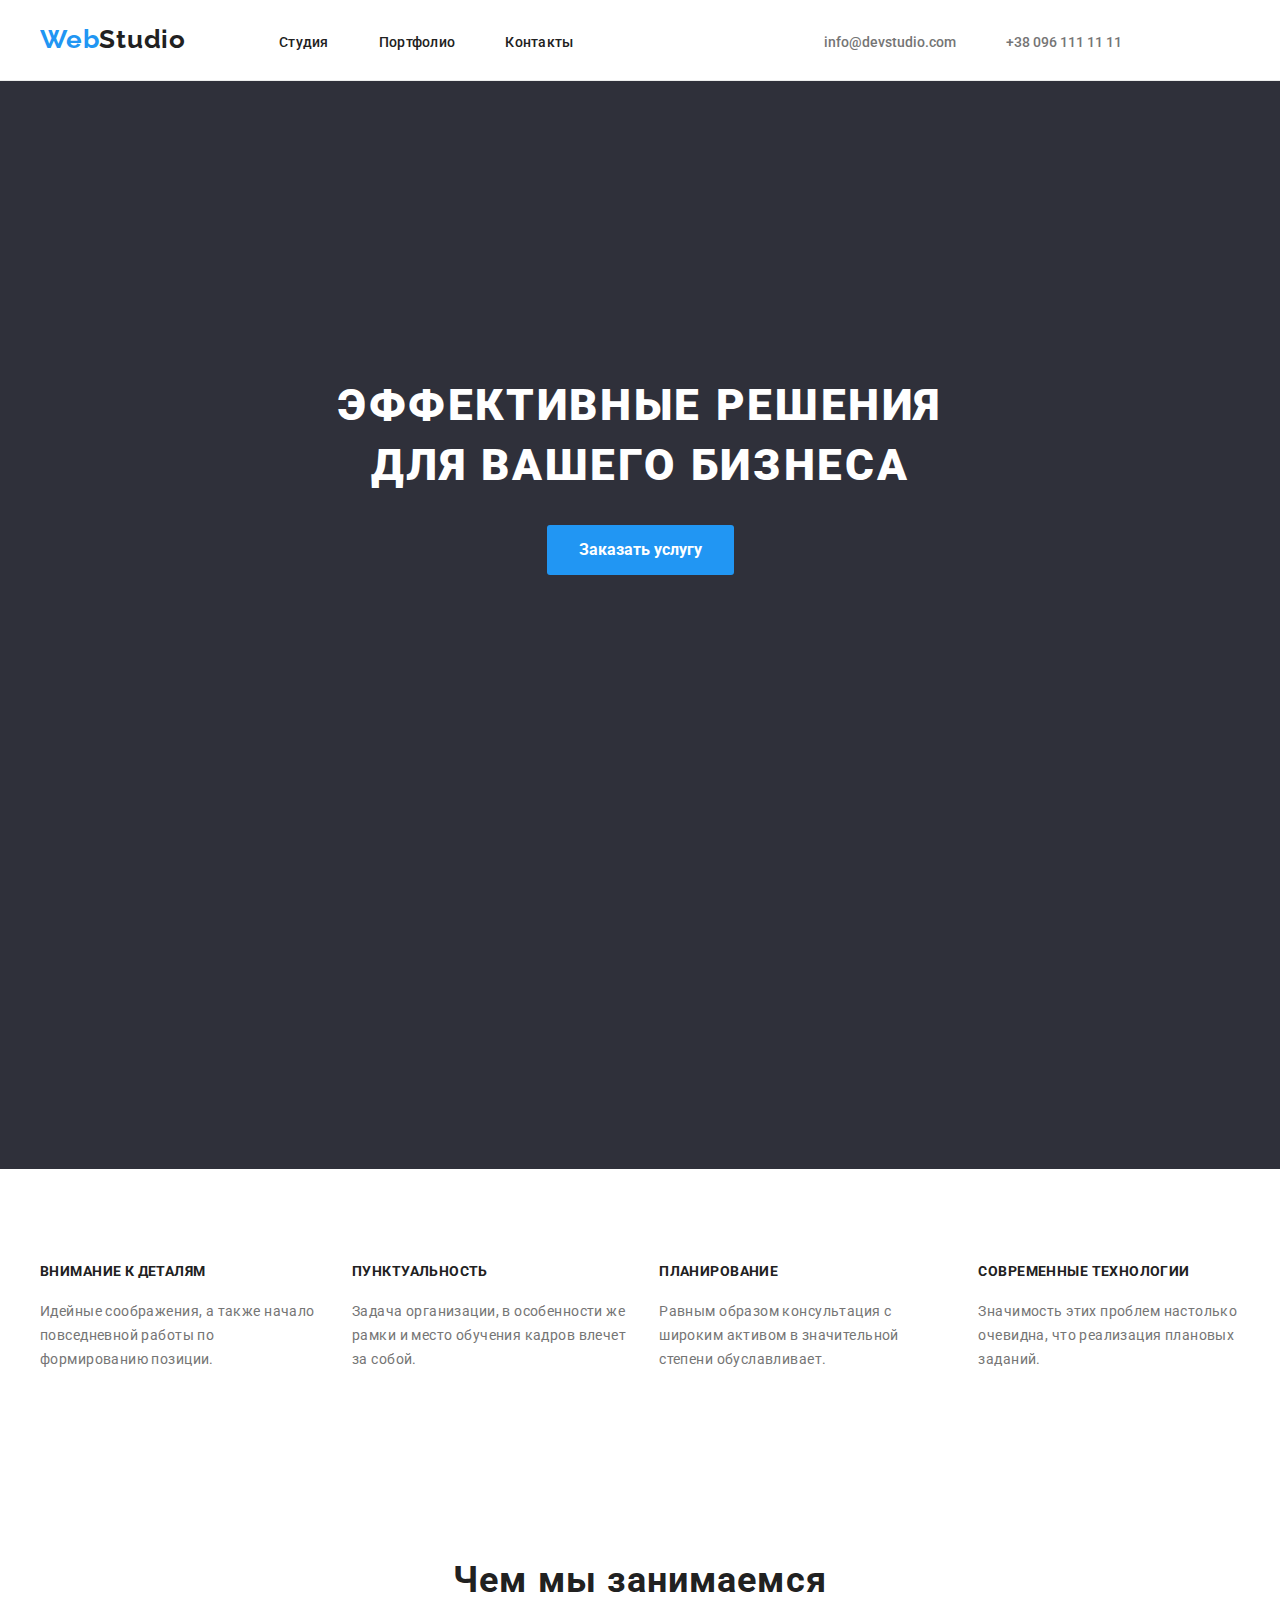
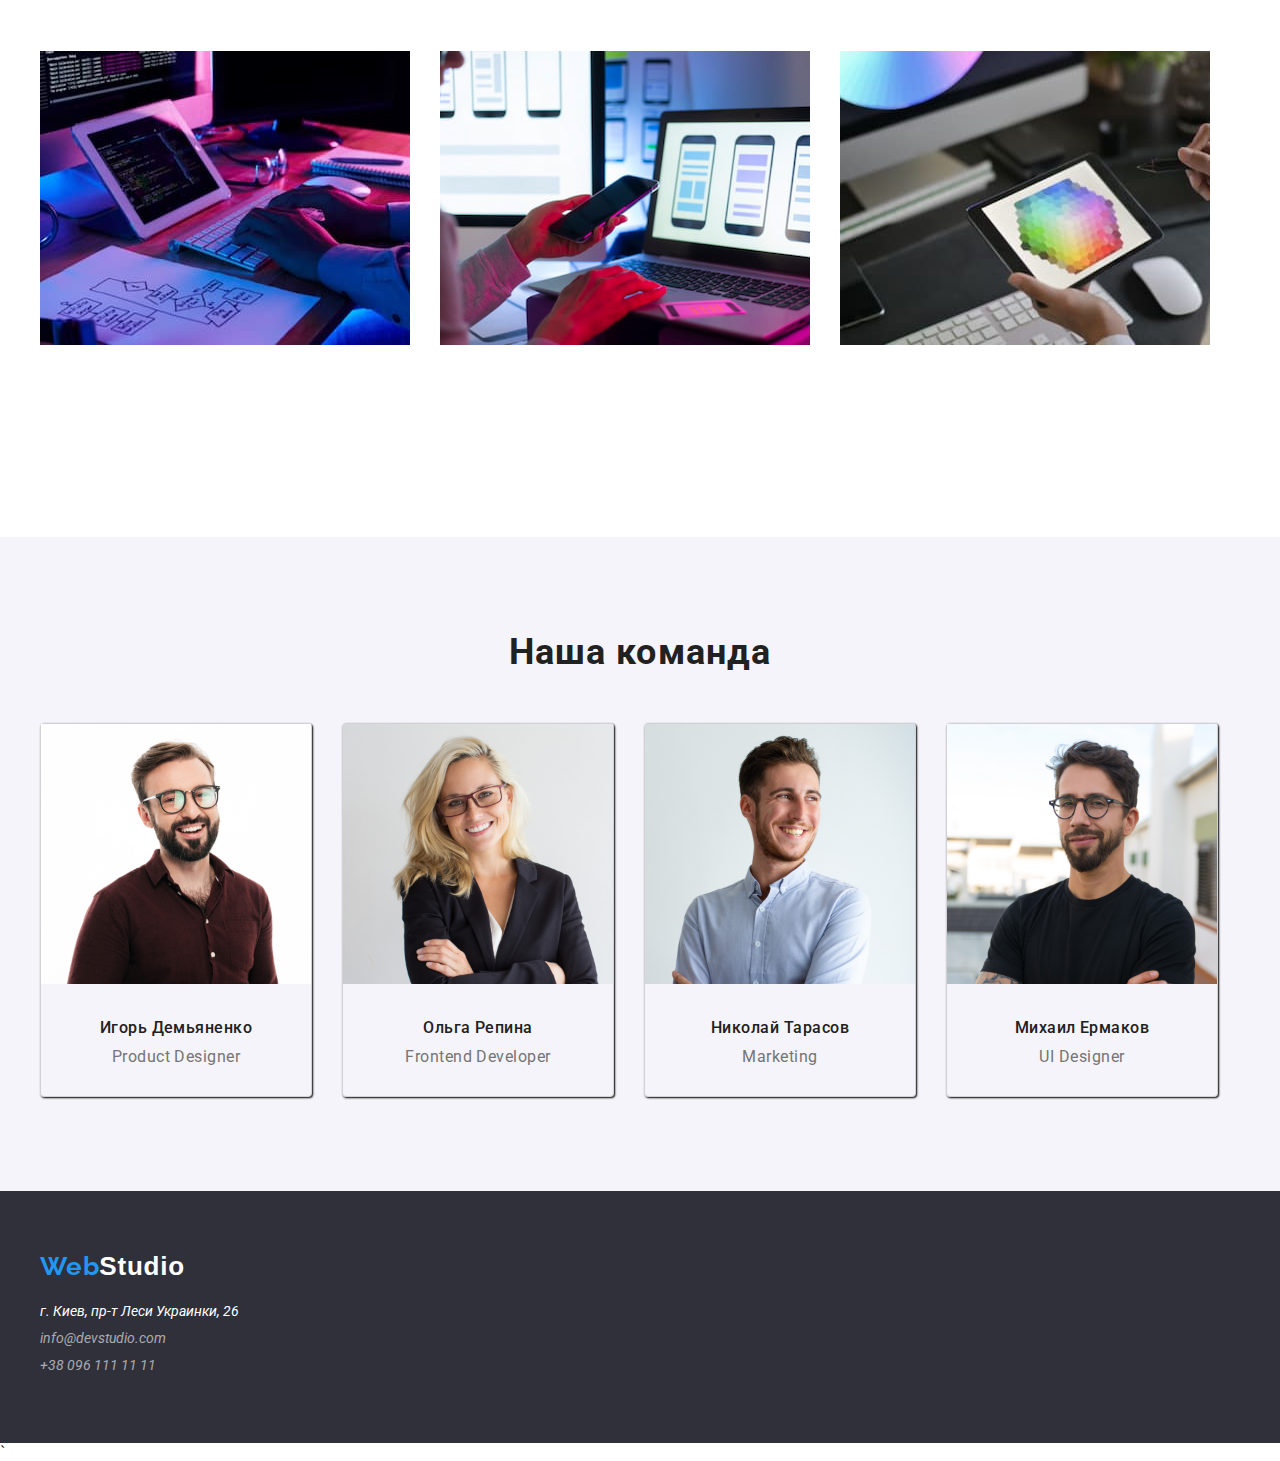
==== index.html @ a5edbd1a "new" ====
<!DOCTYPE html>
<html lang="ru">
<head>
    <meta http-equiv="X-UA-Compatible" content="IE=edge">
    <meta name="viewport" content="width=device-width, initial-scale=1.0">
    <meta charset="UTF-8">
    <title>Title</title>
    <link rel="stylesheet" href="css/style.css">

    <link rel="preconnect" href="https://fonts.googleapis.com">
    <link rel="preconnect" href="https://fonts.gstatic.com" crossorigin>
    <link href="https://fonts.googleapis.com/css2?family=Oleo+Script:wght@400;700&family=Raleway:wght@400;700&family=Roboto:wght@400;500;700&display=swap" rel="stylesheet">
</head>
<body>

<header>
    <div class="container">
        <div class="header_nav">
            <nav>
                <a class="header_logo" href=""><span class="web">Web</span><span class="studio">Studio</span></a>
                <ul class="header_contacts">
                    <li><a href="index.html">Студия</a></li>
                    <li><a href="portfolio.html">Портфолио</a></li>
                    <li><a href="">Контакты</a></li>
                </ul>
            </nav>
            <ul class="tel">
                <li><a href="mailto:info@devstudio.com">info@devstudio.com</a></li>
                <li><a href="tel:+380961111111">+38 096 111 11 11</a></li>
            </ul>
        </div>
    </div>
</header>

<main>
    <section class="section header">
        <div class="container">
                <h1>Эффективные решения <br> для вашего бизнеса</h1>
                <button class="main_button" type="button">Заказать услугу</button>
        </div>
    </section>
    <section class="section">
        <div class="container">
            <!--<h2>  </h2>-->
            <ul class="wrapper_ul">
                <li>
                    <h3>Внимание к деталям</h3>
                    <p class="wrapper__ul__text">Идейные соображения, а также начало повседневной работы по формированию позиции.</p>
                </li>
                <li>
                    <h3>Пунктуальность</h3>
                    <p class="wrapper__ul__text">Задача организации, в особенности же рамки и место обучения кадров влечет за собой.</p>
                </li>
                <li>
                    <h3>Планирование</h3>
                    <p class="wrapper__ul__text">Равным образом консультация с широким активом в значительной степени обуславливает.</p>
                </li>
                <li>
                    <h3>Современные технологии</h3>
                    <p class="wrapper__ul__text">Значимость этих проблем настолько очевидна, что реализация плановых заданий.</p>
                </li>
            </ul>
        </div>
    </section>
    <section class="section">
        <div class="container">
            <h2>Чем мы занимаемся</h2>
            <ul class="do__item">
                <li><img src="img/key.jpg" alt="key" width="370" height="294"></li>
                <li><img src="img/desct+phone.jpg" alt="phone" width="370" height="294"></li>
                <li><img src="img/tablet.jpg" alt="tablet" width="370" height="294"></li>
            </ul>
        </div>
    </section>
    <section class="section team">
        <div class="container">
            <h2>Наша команда</h2>
            <ul class="team__items">
                <li>
                    <a href="">
                    <img src="img/igor.jpg" alt="igor" width="270" >
                    <h4>Игорь Демьяненко</h4>
                    <p class="team__items__text">Product Designer</p>
                </a>
                </li>
                <li>
                    <a href="">
                        <img src="img/olga.jpg" alt="" width="270" >
                        <h4>Ольга Репина</h4>
                        <p class="team__items__text">Frontend Developer</p>
                    </a>
                </li>
                <li>
                    <a href="">
                        <img src="img/nic.jpg" alt="" width="270" >
                        <h4>Николай Тарасов</h4>
                        <p class="team__items__text">Marketing</p>
                    </a>
                </li>
                <li>
                    <a href="">
                        <img src="img/mike.jpg" alt="" width="270" >
                        <h4>Михаил Ермаков</h4>
                        <p class="team__items__text">UI Designer</p>
                    </a>
                </li>
            </ul>
        </div>
    </section>
</main>

<footer id="footer">
    <div class="container">
        <a class="footer_logo" href=""><span class="web">Web</span><span class="footer_studio">Studio</span></a>
        <address>
            <ul >
                <li><a href="" class="town">г. Киев, пр-т Леси Украинки, 26</a></li>
                <li><a class="footer_tel" href="mailto:info@devstudio.com" >info@devstudio.com</a></li>
                <li><a class="footer_tel" href="tel:+380961111111" >+38 096 111 11 11</a></li>
            </ul>
        </address>
    </div>
</footer>

</body>
</html>`
---- css/style.css ----
h1,h2,h3,h4,h5,h6 {margin: 0 auto;padding: 0;}
li {list-style: none;}
a{text-decoration: none;}
p {margin: 0;}
body {margin: 0;padding: 0;}
ul {margin: 0 auto;padding: 0;}


p {color: #757575;}

.container {
    width: 1200px;
    margin: 0 auto;
}

.section {
    padding: 94px 0 94px;
}

@font-face {
    font-family: 'Roboto';
}

@font-face {
    font-family: 'Raleway';
}

@font-face {
    font-family: 'Oleo Script';
}


header {
    height: 80px;
    width: 100%;
    background: #fff;
    border-bottom: 1px solid #ECECEC;
}

nav {
    display: inline-block;
}

.header_logo {
    float: left;
    margin: 24px 0 25px;
    text-decoration: none;
}

.web {
    font-family: 'Raleway',Arial,sans-serif;
    font-size: 26px;
    font-weight: 700;
    color: #2196F3;
    letter-spacing: 0.03em;
}
.studio {
    font-family: 'Raleway',Arial,sans-serif;
    font-size: 26px;
    font-weight: bold;
    letter-spacing: 0.03em;
    color: #212121;
}

.header_nav {
    display: inline-block;
    overflow: hidden;
}

.header_contacts {
    float: right;
    margin: 33px 0 25px 93px;
}

.header_contacts {
    display: flex;
    flex-direction: row;
}

.header_contacts li a {
    margin-right: 50px;
    text-decoration: none;
    font-family: 'Roboto',Arial,sans-serif;
    font-weight: 500;
    font-size: 14px;
    color: #212121;
    letter-spacing: 0.02em;
}
.header_contacts li a:hover{
    color: #2196F3;
    transition: 7ms;
}

.header_contacts li a:focus{
    color: #2196F3;
    transition: 7ms;
    outline: none;
}

.tel {
    margin: 33px 0 24px 200px;
    float: right;
    display: inline-block;
}

.tel {
    display: flex;
}

.tel li {
    margin-right: 50px;
}

.tel a {
    text-decoration: none;
    color: #757575;
    font-size: 14px;
    font-family: 'Roboto',Arial,sans-serif;
    font-weight: 500;
}

.tel a:hover {
    color: #2196F3;
    transition: 7ms;
}

.tel a:focus{
    font-size: 14px;
    font-family: 'Roboto',Arial,sans-serif;
    font-weight: 500;
    color: #2196F3;
    transition: 7ms;
    outline: none;
}

/*====section_what_we_do===*/

.header {
    display: inline-block;
    height: 100vh;
    width: 100%;
    background: #2F303A;
}

h1 {
    margin-top: 200px;
    margin-bottom: 30px;
    text-align: center;
    color: white;
    font-family: 'Roboto', Arial, sans-serif;
    font-style: normal;
    font-weight: 900;
    font-size: 44px;
    line-height: 60px;
    letter-spacing: 0.06em;
    text-transform: uppercase;
}

.main_button {
    display: flex;
    justify-content: center;
    justify-items: center;
    margin: auto;
    text-align: center;
    padding: 10px 32px;
    background: #2196F3;
    color: white;
    border-radius: 3px;
    border: none;
    font-family: Roboto, Arial, sans-serif;
    font-size: 16px;
    line-height: 30px;
    font-weight: 700;
    cursor: pointer;
}

.main_button:hover {
    background: #1d70af;
    transition: 0.3s;
}

.main_button:focus {
    outline: none;
    background: #1d70af;
    transition: 0.3s;
}

/*===section_team===*/

.team {
    background: #F5F4FA;
}

.wrapper {
    padding: 94px 0 94px;
}

.wrapper_ul {
    display: flex;
    justify-content: space-between;
    gap: 30px;
}



h3{
    padding-bottom: 10px;
    font-style: normal;
    font-size: 14px;
    line-height: 16px;
    letter-spacing: 0.03em;
    text-transform: uppercase;
    color: #212121;
    font-family: Roboto, Arial, sans-serif;
    font-weight: 700;
}

.wrapper__ul__text {
    padding-top: 10px;
    font-family: Roboto, Arial, sans-serif;
    font-style: normal;
    font-weight: normal;
    font-size: 14px;
    line-height: 24px;
    /* or 171% */
    letter-spacing: 0.03em;
    color: #757575;
}

/*====section_do====*/

h2 {
    font-family: Roboto, Arial, sans-serif;
    font-style: normal;
    font-weight: 700;
    font-size: 36px;
    line-height: 42px;
    text-align: center;
    letter-spacing: 0.03em;
    color: #212121;
    padding-bottom: 50px;
}

.do__item {
    display: flex;
    flex-direction: row;
    gap: 30px;
    padding-bottom: 94px;
}


/*=========section_team====*/

.team {
    padding: 94px 0 94px;
    background: #F5F4FA;
}

.team__items {
    display:flex ;
    flex-direction: row;
    grid-gap: 30px;
}

.team__items li {
    border: 1px solid rgba(0, 0, 0, 0.14);
    border-radius: 4px;
    box-shadow: 1px 1px 2px;
}

h4 {
    font-family: Roboto, Arial, sans-serif;
    font-weight: 500;
    font-size: 16px;
    line-height: 19px;
    text-align: center;
    letter-spacing: 0.03em;
    color: #212121;
    padding-top: 30px;
}

.team__items__text {
    font-family: Roboto, Arial, sans-serif;
    font-style: normal;
    font-weight: normal;
    font-size: 16px;
    line-height: 19px;
    text-align: center;
    letter-spacing: 0.03em;
    color: #757575;
    padding: 10px 0 30px;

}
/*===footer===*/


footer {
    background: #2F303A;
    padding: 60px 0 60px;
}

.footer_studio {
    color: white;
    font-family: 'Raleway-Regular',Arial,sans-serif;
    font-size: 26px;
    font-weight: bold;
    letter-spacing: 0.03em;
}

.footer_logo {
    text-decoration: none;
}

address {
    padding-top: 20px;
}
address li {
    padding-bottom: 9px;
}
address li a{
    font-family: 'Roboto',Arial,sans-serif;
    font-weight: 400;
    font-size: 14px;
}

.town {
    font-family: 'Roboto',Arial,sans-serif;
    font-size: 14px;
    color: white;
}



.footer_tel {
    color: rgba(255, 255, 255, 0.6);
    transition: 7ms;
}
.footer_tel:hover{
    color: white;
    transition: 7ms;
    outline: none;
}
.footer_tel:focus{
    color: white;
    transition: 7ms;
    outline: none;
}
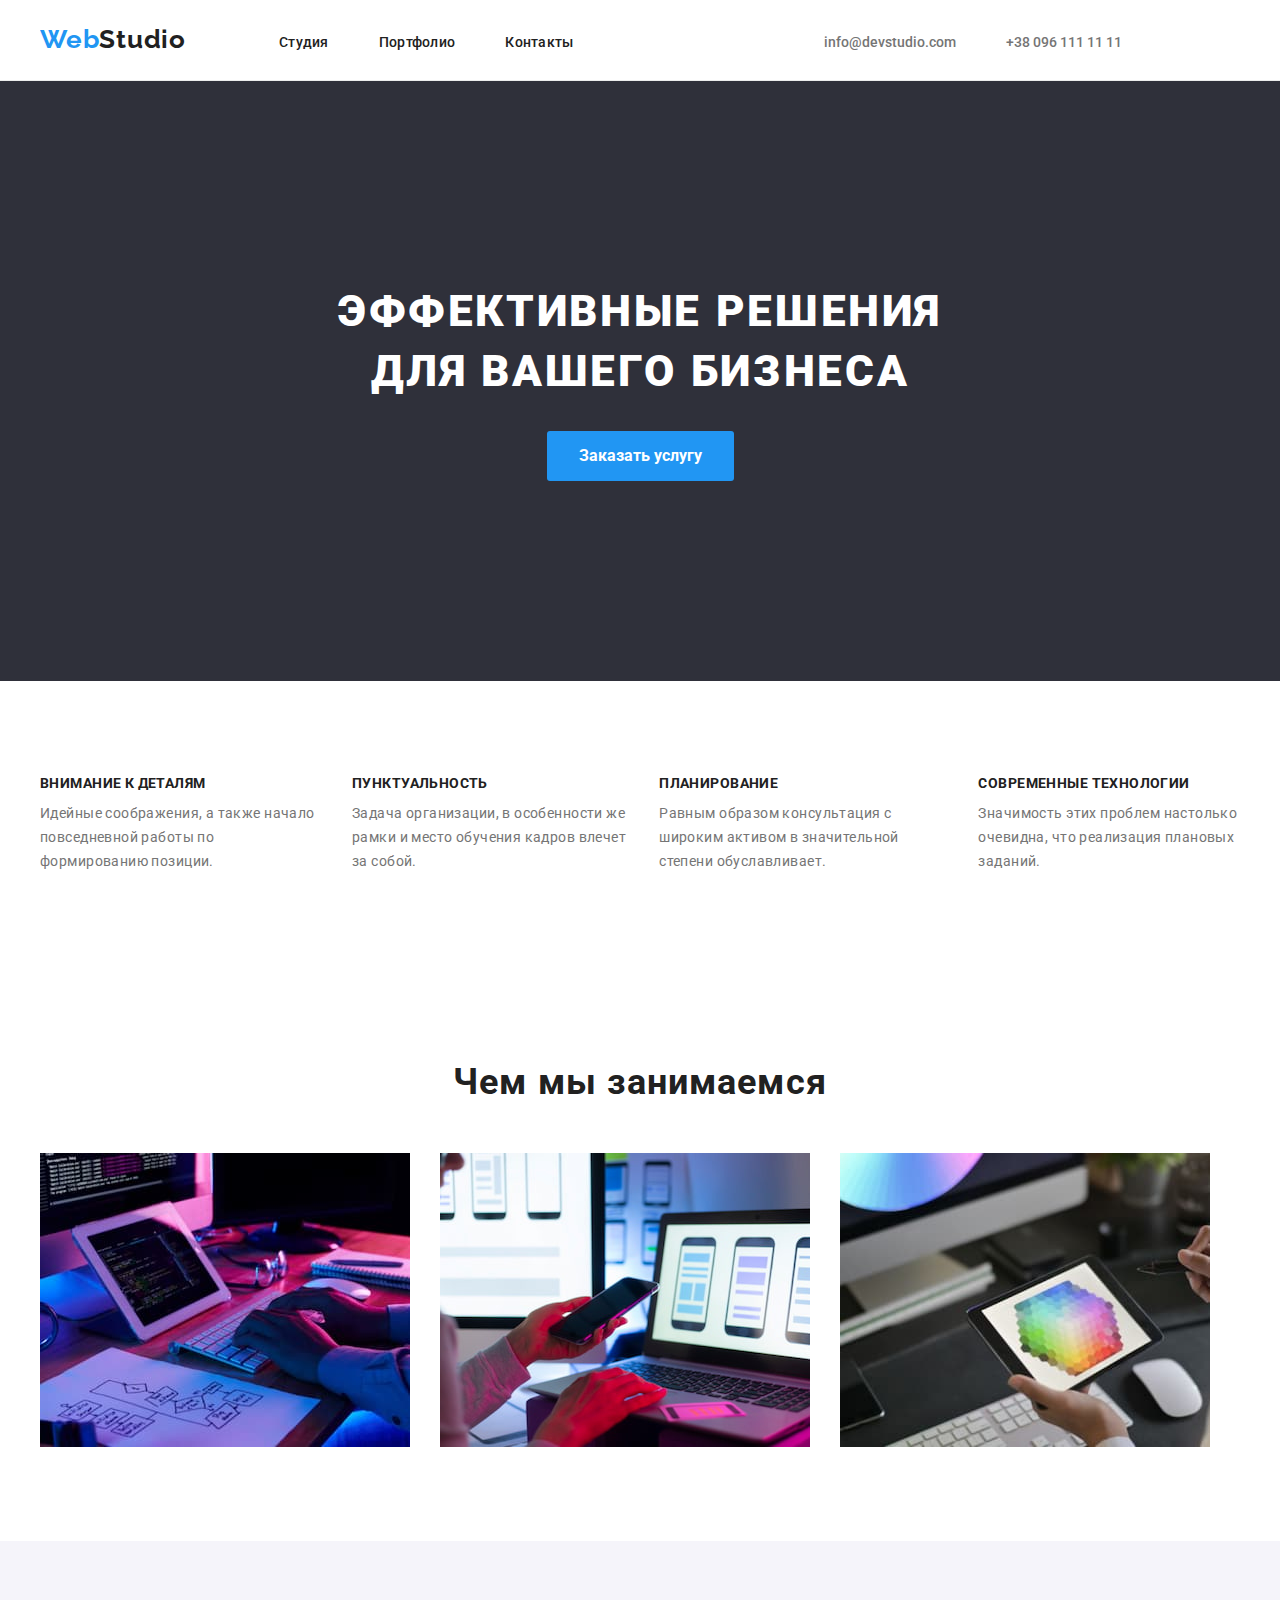
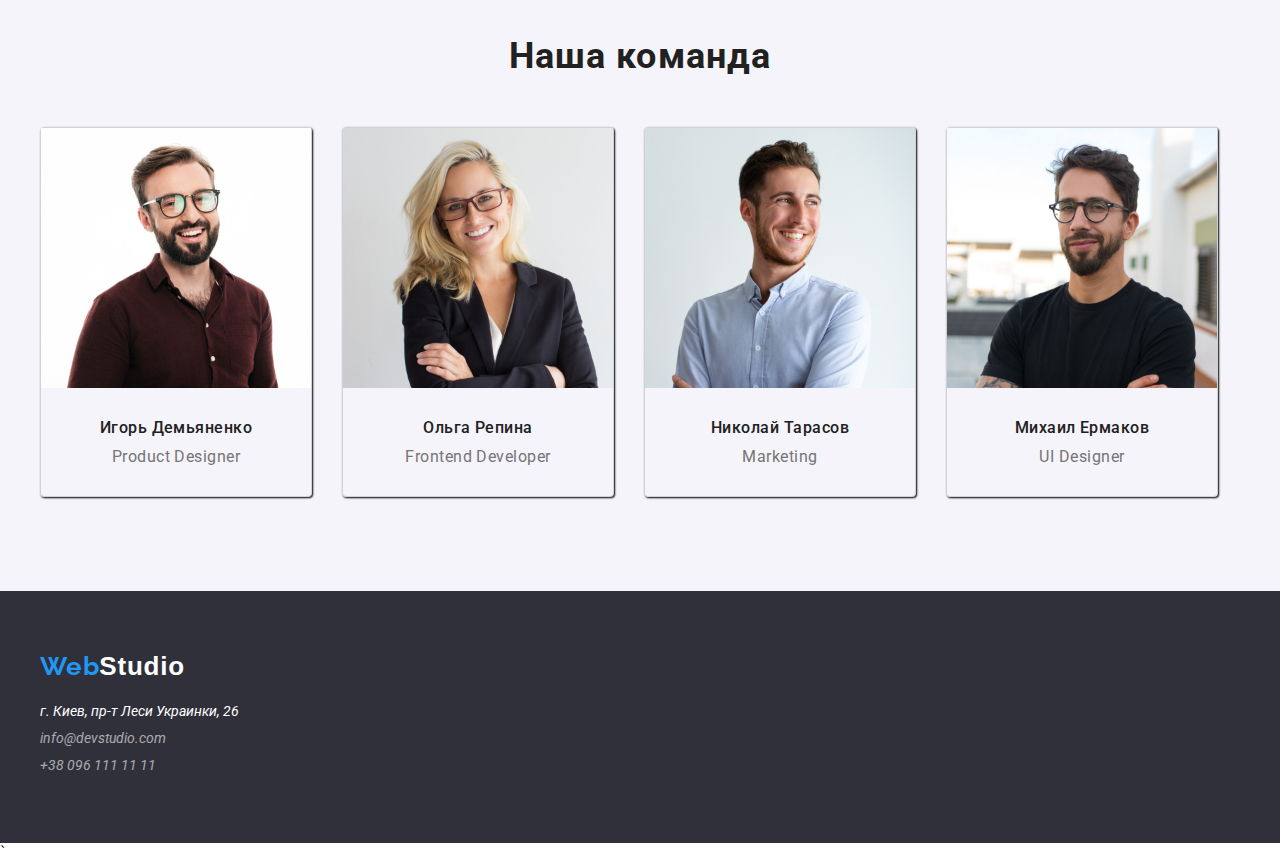
==== commit 7afb09d3: "new" ====
--- a/index.html
+++ b/index.html
@@ -19,7 +19,7 @@
             <nav>
                 <a class="header_logo" href=""><span class="web">Web</span><span class="studio">Studio</span></a>
                 <ul class="header_contacts">
-                    <li><a href="index.html">Студия</a></li>
+                    <li><a class="studio_link" href="index.html">Студия</a></li>
                     <li><a href="portfolio.html">Портфолио</a></li>
                     <li><a href="">Контакты</a></li>
                 </ul>
@@ -33,9 +33,9 @@
 </header>
 
 <main>
-    <section class="section header">
+    <section class="section_header">
         <div class="container">
-                <h1>Эффективные решения <br> для вашего бизнеса</h1>
+                <h1 class="hero">Эффективные решения <br> для вашего бизнеса</h1>
                 <button class="main_button" type="button">Заказать услугу</button>
         </div>
     </section>
--- a/css/style.css
+++ b/css/style.css
@@ -1,10 +1,11 @@
-h1,h2,h3,h4,h5,h6 {margin: 0 auto;padding: 0;}
+body,p,ul,h1,h2,h3,h4,h5,h6,button{margin: 0 auto;padding: 0}
 li {list-style: none;}
 a{text-decoration: none;}
-p {margin: 0;}
-body {margin: 0;padding: 0;}
-ul {margin: 0 auto;padding: 0;}
-
+*,*::before,*::after{
+    box-sizing: inherit;
+}
+
+img { display: block; max-width: 100%; height: auto; }
 
 p {color: #757575;}
 
@@ -70,11 +71,12 @@
 .header_contacts {
     float: right;
     margin: 33px 0 25px 93px;
-}
-
-.header_contacts {
     display: flex;
     flex-direction: row;
+}
+
+.studio_link:visited{
+    color: #2196F3;
 }
 
 .header_contacts li a {
@@ -134,6 +136,11 @@
 }
 
 /*====section_what_we_do===*/
+
+.section_header {
+    padding: 200px 0 200px;
+    background: #2F303A;
+}
 
 .header {
     display: inline-block;
@@ -142,8 +149,7 @@
     background: #2F303A;
 }
 
-h1 {
-    margin-top: 200px;
+.hero {
     margin-bottom: 30px;
     text-align: center;
     color: white;
@@ -204,7 +210,7 @@
 
 
 h3{
-    padding-bottom: 10px;
+    margin-bottom: 10px;
     font-style: normal;
     font-size: 14px;
     line-height: 16px;
@@ -216,7 +222,7 @@
 }
 
 .wrapper__ul__text {
-    padding-top: 10px;
+    margin-top: 10px;
     font-family: Roboto, Arial, sans-serif;
     font-style: normal;
     font-weight: normal;
@@ -230,6 +236,7 @@
 /*====section_do====*/
 
 h2 {
+
     font-family: Roboto, Arial, sans-serif;
     font-style: normal;
     font-weight: 700;
@@ -238,20 +245,20 @@
     text-align: center;
     letter-spacing: 0.03em;
     color: #212121;
-    padding-bottom: 50px;
+    margin-bottom: 50px;
 }
 
 .do__item {
     display: flex;
     flex-direction: row;
     gap: 30px;
-    padding-bottom: 94px;
 }
 
 
 /*=========section_team====*/
 
 .team {
+
     padding: 94px 0 94px;
     background: #F5F4FA;
 }
@@ -276,7 +283,7 @@
     text-align: center;
     letter-spacing: 0.03em;
     color: #212121;
-    padding-top: 30px;
+    margin-top: 30px;
 }
 
 .team__items__text {
@@ -288,7 +295,7 @@
     text-align: center;
     letter-spacing: 0.03em;
     color: #757575;
-    padding: 10px 0 30px;
+    margin: 10px 0 30px;
 
 }
 /*===footer===*/
@@ -311,11 +318,11 @@
     text-decoration: none;
 }
 
-address {
-    padding-top: 20px;
+address{
+    margin-top: 20px;
 }
 address li {
-    padding-bottom: 9px;
+    margin-bottom: 9px;
 }
 address li a{
     font-family: 'Roboto',Arial,sans-serif;
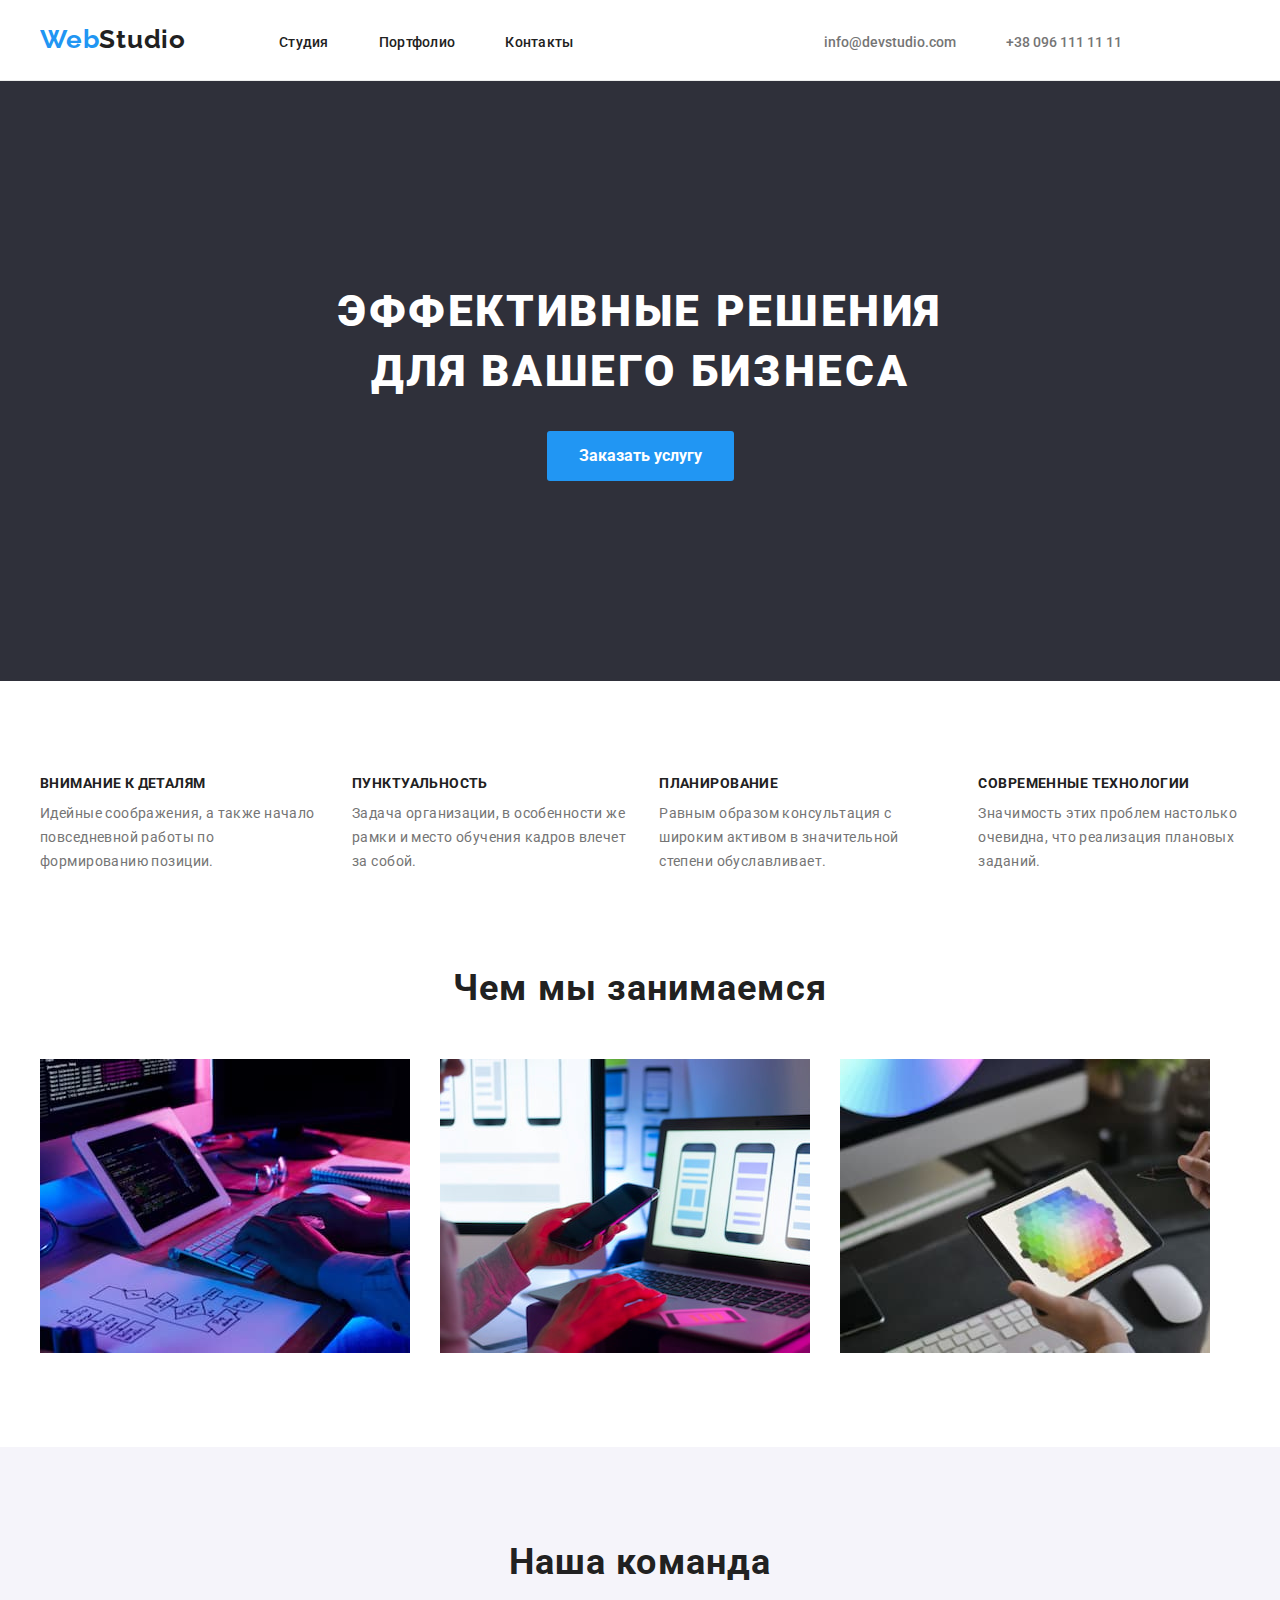
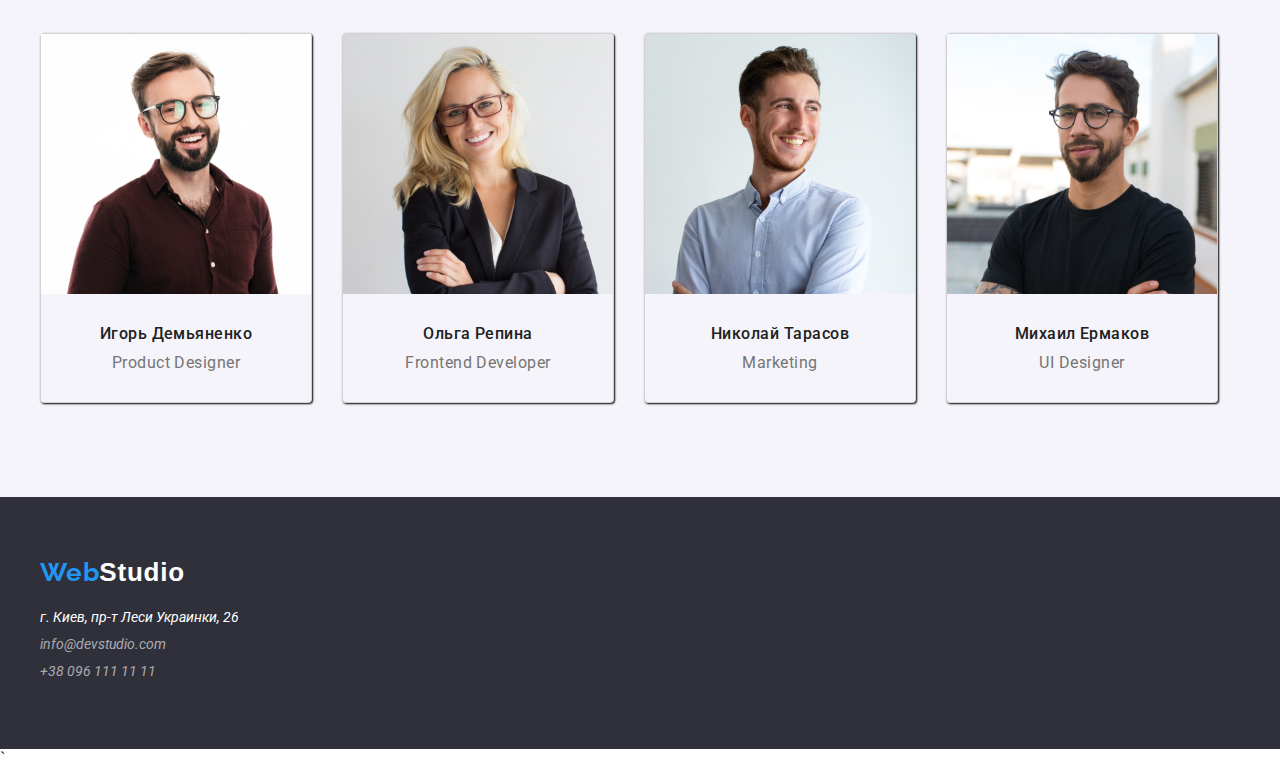
==== commit d5b25ec8: "new" ====
--- a/index.html
+++ b/index.html
@@ -4,7 +4,8 @@
     <meta http-equiv="X-UA-Compatible" content="IE=edge">
     <meta name="viewport" content="width=device-width, initial-scale=1.0">
     <meta charset="UTF-8">
-    <title>Title</title>
+
+    <title>Studio</title>
     <link rel="stylesheet" href="css/style.css">
 
     <link rel="preconnect" href="https://fonts.googleapis.com">
@@ -62,7 +63,7 @@
             </ul>
         </div>
     </section>
-    <section class="section">
+    <section class="section_do">
         <div class="container">
             <h2>Чем мы занимаемся</h2>
             <ul class="do__item">
--- a/css/style.css
+++ b/css/style.css
@@ -235,6 +235,10 @@
 
 /*====section_do====*/
 
+.section_do {
+    padding-bottom: 94px;
+}
+
 h2 {
 
     font-family: Roboto, Arial, sans-serif;
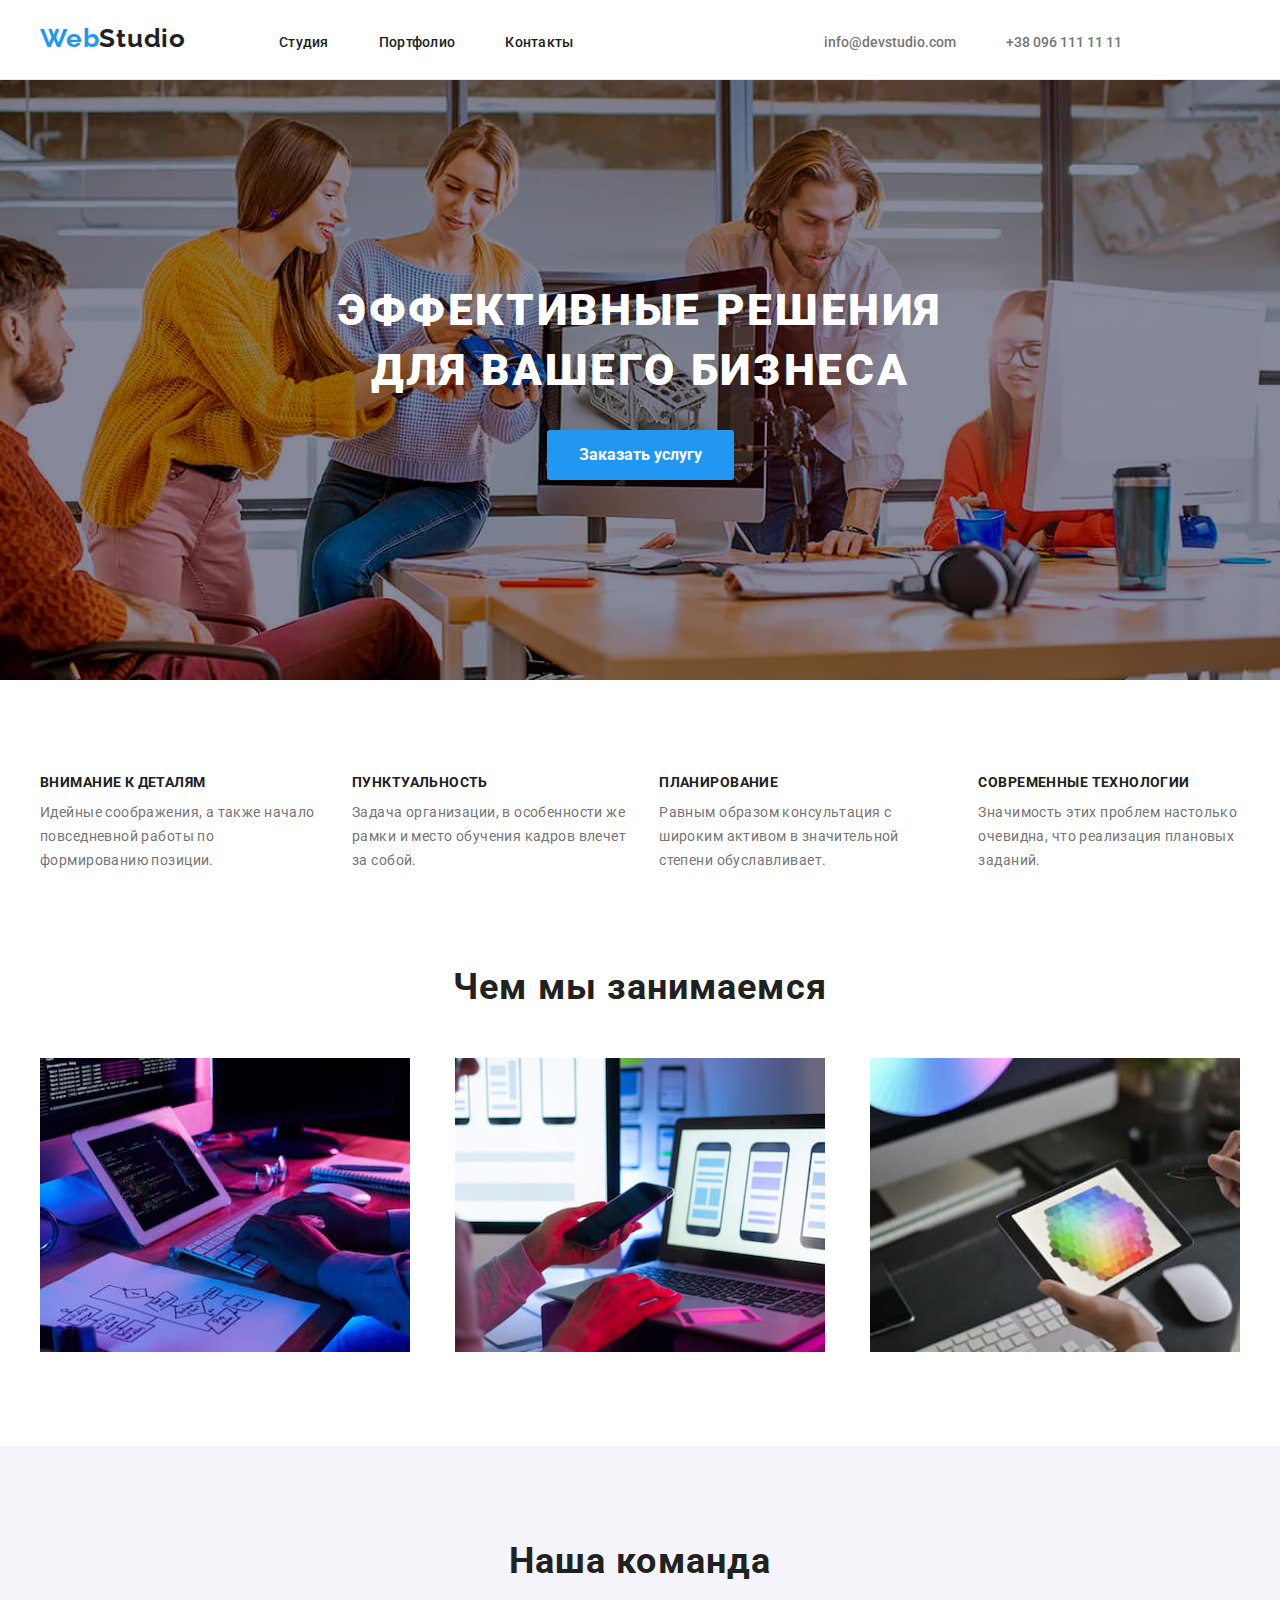
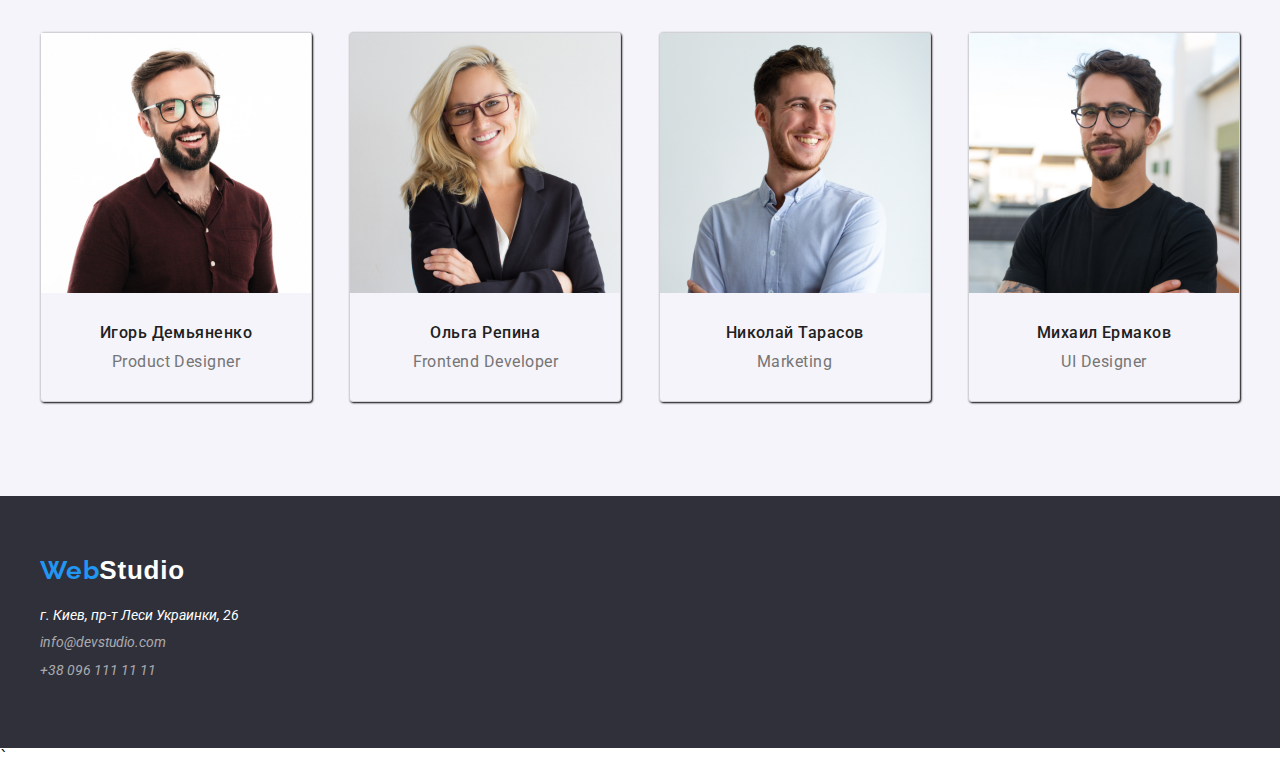
==== commit dc23dda0: "new" ====
--- a/index.html
+++ b/index.html
@@ -11,6 +11,10 @@
     <link rel="preconnect" href="https://fonts.googleapis.com">
     <link rel="preconnect" href="https://fonts.gstatic.com" crossorigin>
     <link href="https://fonts.googleapis.com/css2?family=Oleo+Script:wght@400;700&family=Raleway:wght@400;700&family=Roboto:wght@400;500;700&display=swap" rel="stylesheet">
+
+    <link rel="stylesheet" href="https://cdnjs.cloudflare.com/ajax/libs/modern-normalize/1.1.0/modern-normalize.min.css">
+
+
 </head>
 <body>
 
--- a/css/style.css
+++ b/css/style.css
@@ -1,11 +1,9 @@
 body,p,ul,h1,h2,h3,h4,h5,h6,button{margin: 0 auto;padding: 0}
+a{text-decoration: none;}
+*,*::before,*::after{box-sizing: inherit;}
+img { display: block; max-width: 100%; height: auto; }
 li {list-style: none;}
-a{text-decoration: none;}
-*,*::before,*::after{
-    box-sizing: inherit;
-}
-
-img { display: block; max-width: 100%; height: auto; }
+
 
 p {color: #757575;}
 
@@ -139,7 +137,8 @@
 
 .section_header {
     padding: 200px 0 200px;
-    background: #2F303A;
+    background:url("/img/Img (4) (1).jpg") rgba(47, 48, 58, 0.4) no-repeat center top / cover;
+
 }
 
 .header {
@@ -207,8 +206,6 @@
     gap: 30px;
 }
 
-
-
 h3{
     margin-bottom: 10px;
     font-style: normal;
@@ -240,7 +237,6 @@
 }
 
 h2 {
-
     font-family: Roboto, Arial, sans-serif;
     font-style: normal;
     font-weight: 700;
@@ -254,23 +250,20 @@
 
 .do__item {
     display: flex;
-    flex-direction: row;
-    gap: 30px;
+    justify-content: space-between;
 }
 
 
 /*=========section_team====*/
 
 .team {
-
     padding: 94px 0 94px;
     background: #F5F4FA;
 }
 
 .team__items {
     display:flex ;
-    flex-direction: row;
-    grid-gap: 30px;
+    justify-content: space-between;
 }
 
 .team__items li {
@@ -300,7 +293,6 @@
     letter-spacing: 0.03em;
     color: #757575;
     margin: 10px 0 30px;
-
 }
 /*===footer===*/
 
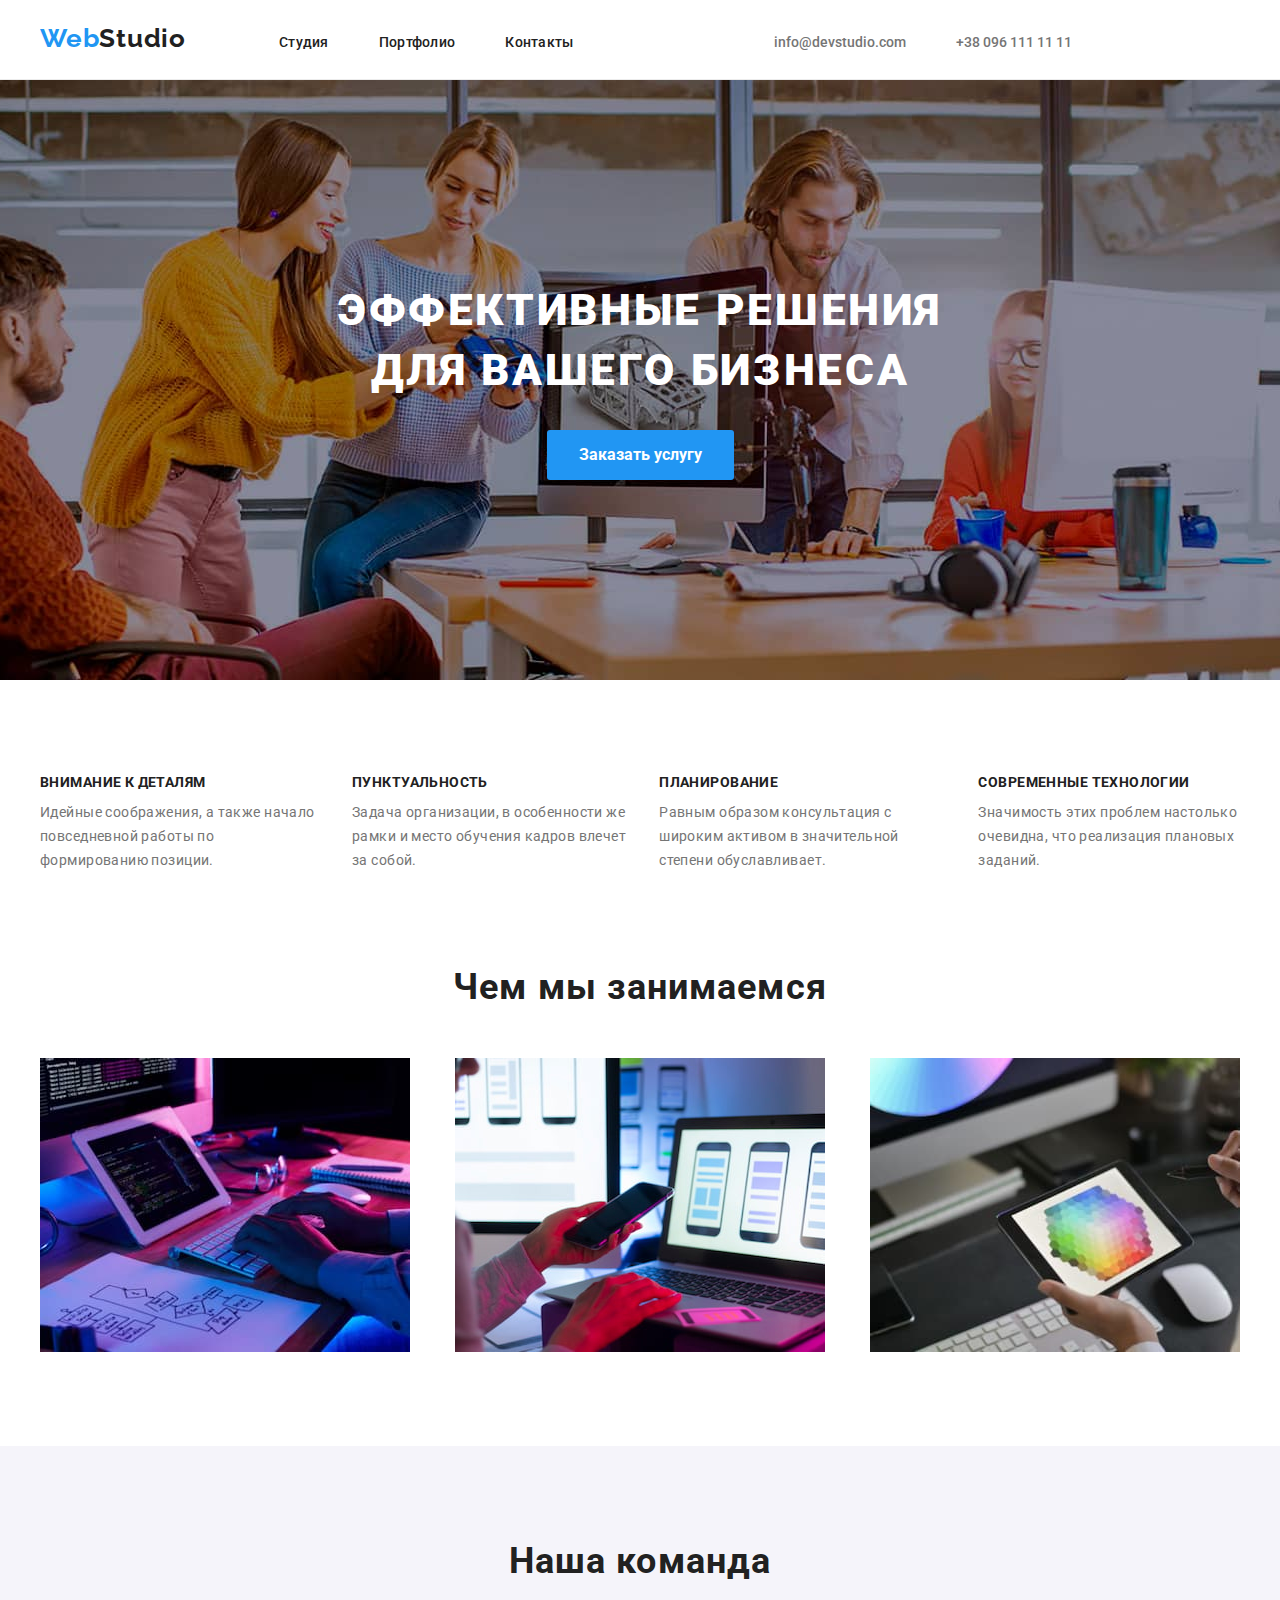
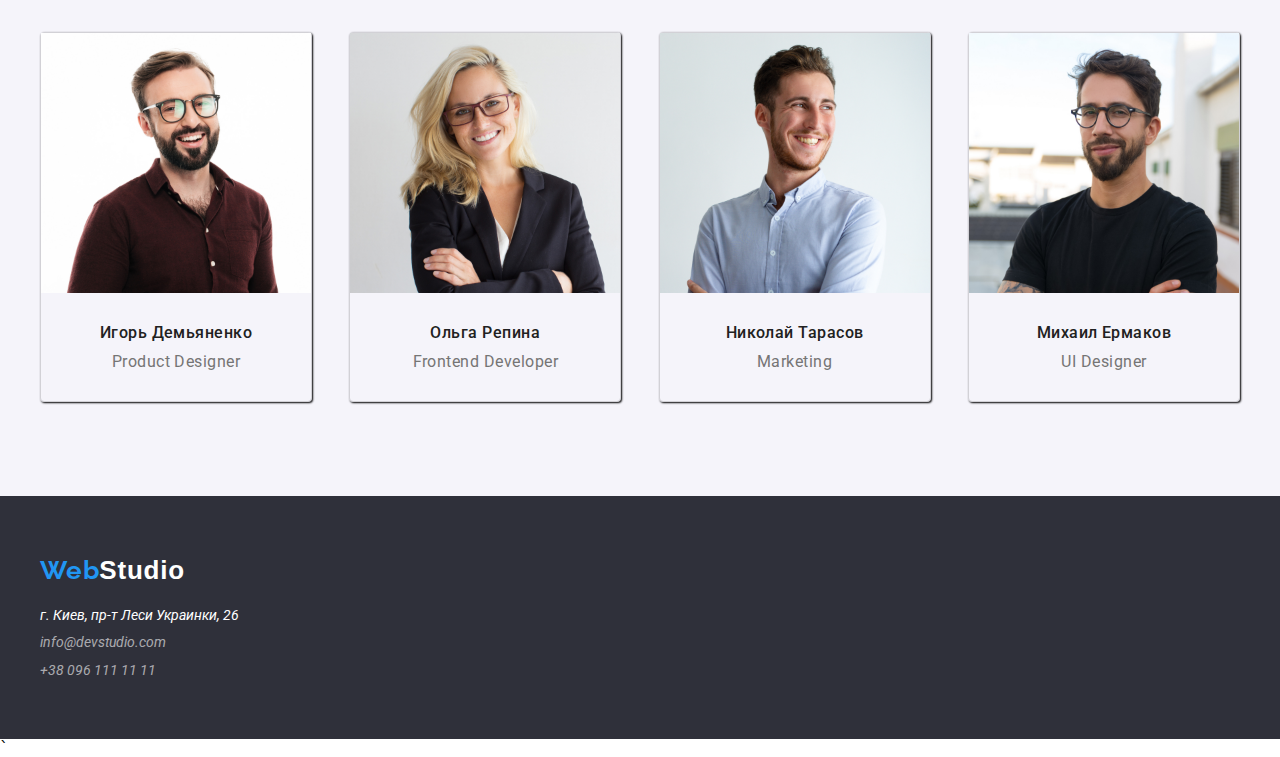
==== commit 1f8794c5: "new" ====
--- a/index.html
+++ b/index.html
@@ -118,7 +118,7 @@
     <div class="container">
         <a class="footer_logo" href=""><span class="web">Web</span><span class="footer_studio">Studio</span></a>
         <address>
-            <ul >
+            <ul>
                 <li><a href="" class="town">г. Киев, пр-т Леси Украинки, 26</a></li>
                 <li><a class="footer_tel" href="mailto:info@devstudio.com" >info@devstudio.com</a></li>
                 <li><a class="footer_tel" href="tel:+380961111111" >+38 096 111 11 11</a></li>
--- a/css/style.css
+++ b/css/style.css
@@ -4,7 +4,6 @@
 img { display: block; max-width: 100%; height: auto; }
 li {list-style: none;}
 
-
 p {color: #757575;}
 
 .container {
@@ -42,7 +41,7 @@
 
 .header_logo {
     float: left;
-    margin: 24px 0 25px;
+    margin: 24px 93px 25px 0;
     text-decoration: none;
 }
 
@@ -67,10 +66,10 @@
 }
 
 .header_contacts {
-    float: right;
-    margin: 33px 0 25px 93px;
-    display: flex;
-    flex-direction: row;
+    margin: 33px 0 25px;
+    display: flex;
+    justify-content: space-between;
+    gap: 50px;
 }
 
 .studio_link:visited{
@@ -78,7 +77,6 @@
 }
 
 .header_contacts li a {
-    margin-right: 50px;
     text-decoration: none;
     font-family: 'Roboto',Arial,sans-serif;
     font-weight: 500;
@@ -105,10 +103,8 @@
 
 .tel {
     display: flex;
-}
-
-.tel li {
-    margin-right: 50px;
+    justify-content: space-between;
+    gap: 50px;
 }
 
 .tel a {
@@ -219,7 +215,6 @@
 }
 
 .wrapper__ul__text {
-    margin-top: 10px;
     font-family: Roboto, Arial, sans-serif;
     font-style: normal;
     font-weight: normal;
@@ -251,6 +246,7 @@
 .do__item {
     display: flex;
     justify-content: space-between;
+    gap: 30px;
 }
 
 
@@ -314,11 +310,14 @@
     text-decoration: none;
 }
 
-address{
+address ul{
     margin-top: 20px;
+    display: flex;
+    flex-direction: column;
+    gap: 9px;
 }
 address li {
-    margin-bottom: 9px;
+
 }
 address li a{
     font-family: 'Roboto',Arial,sans-serif;
@@ -331,13 +330,12 @@
     font-size: 14px;
     color: white;
 }
-
-
 
 .footer_tel {
     color: rgba(255, 255, 255, 0.6);
     transition: 7ms;
 }
+
 .footer_tel:hover{
     color: white;
     transition: 7ms;
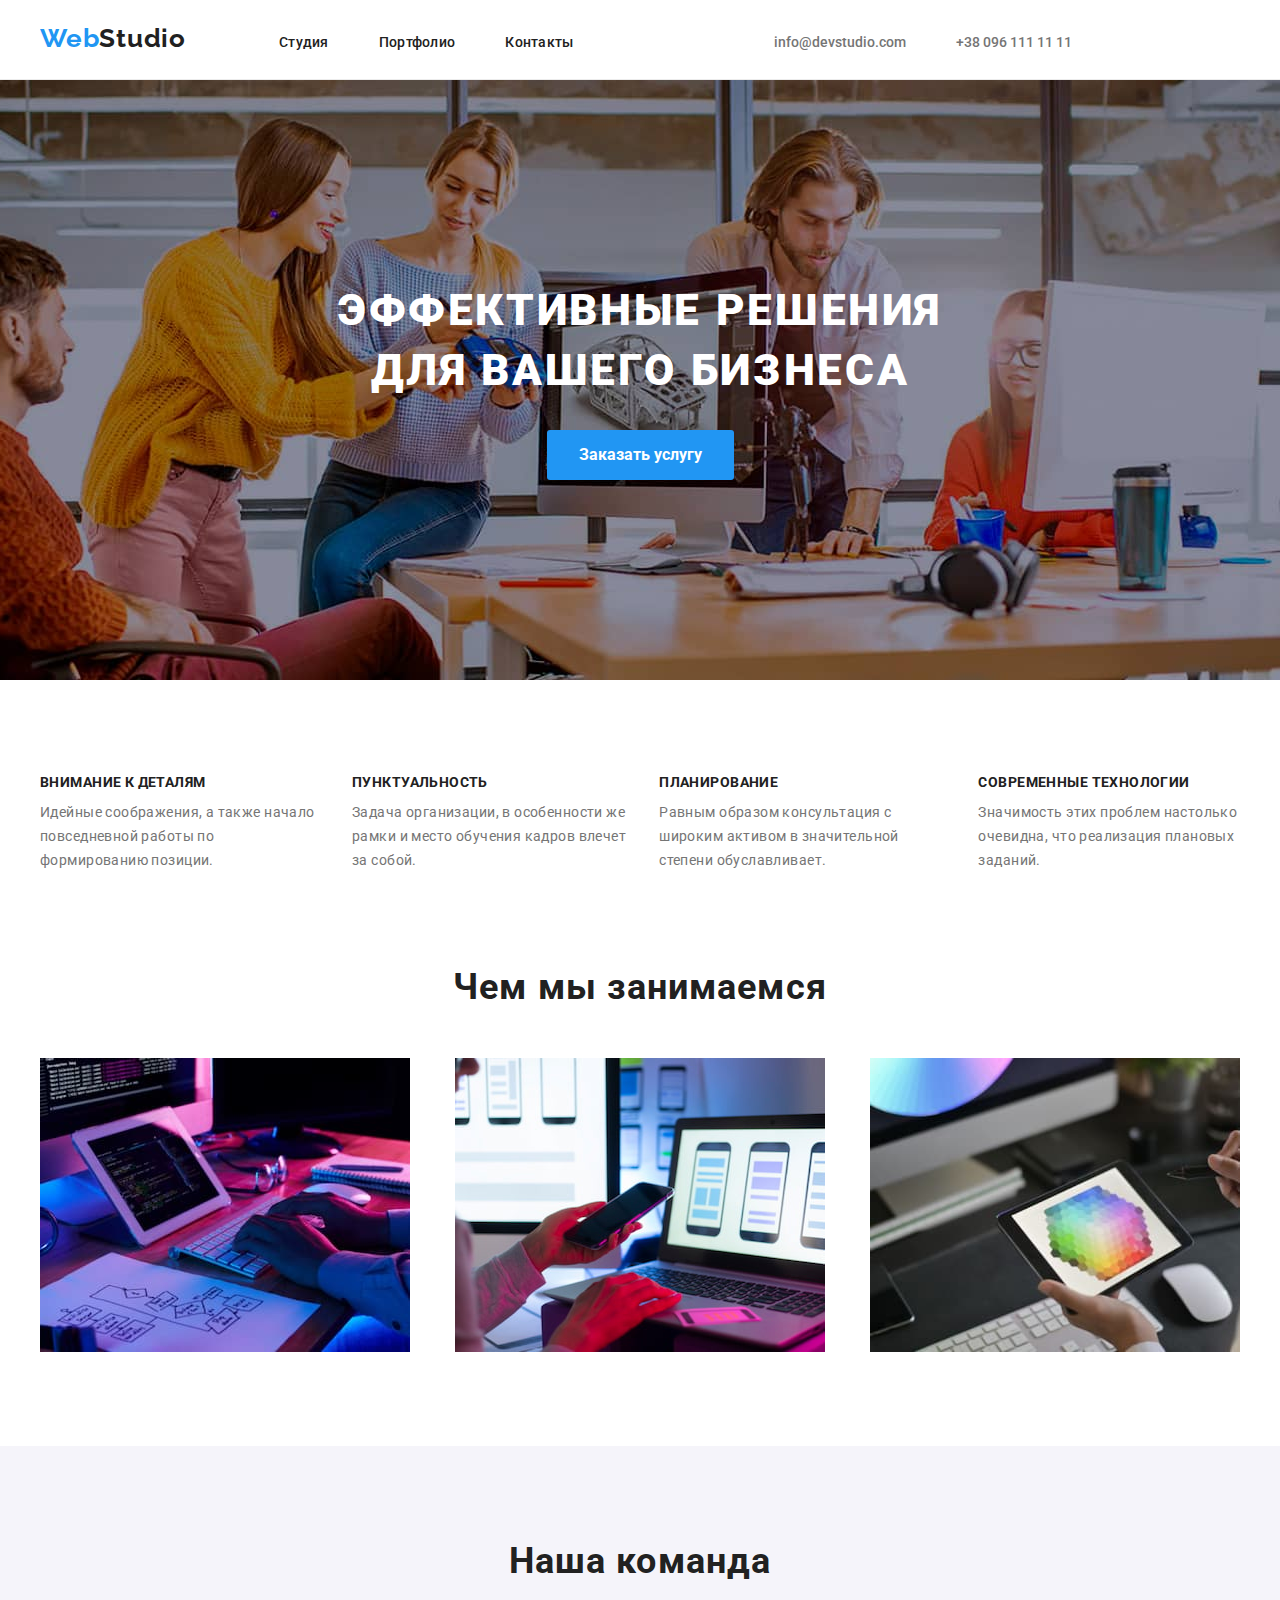
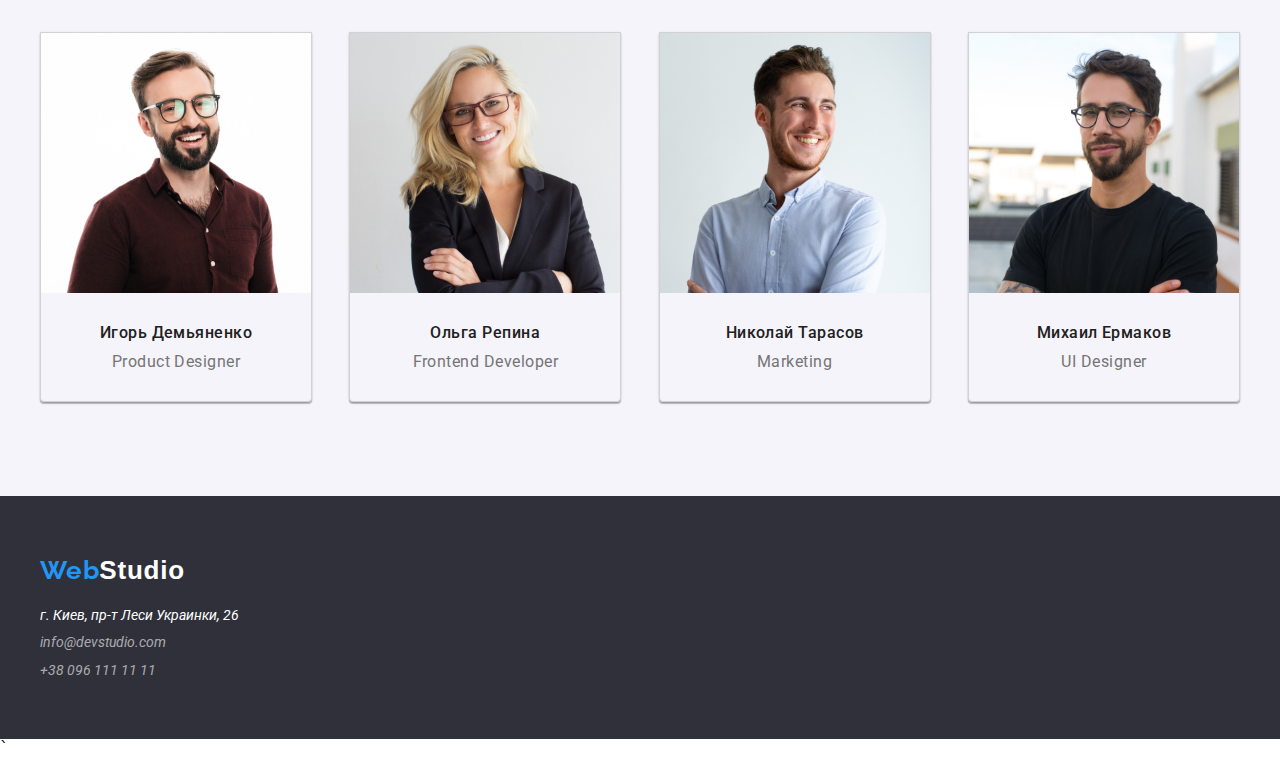
==== commit 6c73a05d: "new" ====
--- a/index.html
+++ b/index.html
@@ -18,6 +18,8 @@
 </head>
 <body>
 
+
+
 <header>
     <div class="container">
         <div class="header_nav">
@@ -26,13 +28,13 @@
                 <ul class="header_contacts">
                     <li><a class="studio_link" href="index.html">Студия</a></li>
                     <li><a href="portfolio.html">Портфолио</a></li>
-                    <li><a href="">Контакты</a></li>
+                    <li><a href="#footer">Контакты</a></li>
+                </ul>
+                <ul class="tel mail_tel">
+                    <li><a href="mailto:info@devstudio.com">info@devstudio.com</a></li>
+                    <li><a href="tel:+380961111111">+38 096 111 11 11</a></li>
                 </ul>
             </nav>
-            <ul class="tel">
-                <li><a href="mailto:info@devstudio.com">info@devstudio.com</a></li>
-                <li><a href="tel:+380961111111">+38 096 111 11 11</a></li>
-            </ul>
         </div>
     </div>
 </header>
--- a/css/style.css
+++ b/css/style.css
@@ -11,6 +11,27 @@
     margin: 0 auto;
 }
 
+
+.box {
+    border: 1px solid green;
+    display: flex;
+    flex-direction: row;
+    width: 1200px;
+    height: 120px;
+}
+
+.box_items {
+    border: 1px solid red;
+    width: 100px;
+    height: 100px;
+}
+
+.box_items:last-child {
+    margin-left: auto;
+}
+
+
+
 .section {
     padding: 94px 0 94px;
 }
@@ -36,7 +57,8 @@
 }
 
 nav {
-    display: inline-block;
+    display: flex;
+    flex-direction: row;
 }
 
 .header_logo {
@@ -77,6 +99,7 @@
 }
 
 .header_contacts li a {
+    padding: 20px 0 20px;
     text-decoration: none;
     font-family: 'Roboto',Arial,sans-serif;
     font-weight: 500;
@@ -107,7 +130,12 @@
     gap: 50px;
 }
 
+.mail_tel {
+    margin-right: auto;
+}
+
 .tel a {
+    padding: 20px 0 20px;
     text-decoration: none;
     color: #757575;
     font-size: 14px;
@@ -133,8 +161,9 @@
 
 .section_header {
     padding: 200px 0 200px;
-    background:url("/img/Img (4) (1).jpg") rgba(47, 48, 58, 0.4) no-repeat center top / cover;
-
+    background: url("../img/img-bg.jpg") no-repeat center;
+    max-width: 100%;
+    background-size: cover;
 }
 
 .header {
@@ -264,8 +293,9 @@
 
 .team__items li {
     border: 1px solid rgba(0, 0, 0, 0.14);
-    border-radius: 4px;
-    box-shadow: 1px 1px 2px;
+    border-radius: 0px 0px 4px 4px;
+    box-shadow: 0px 1px 3px rgba(0, 0, 0, 0.12), 0px 1px 1px rgba(0, 0, 0, 0.14), 0px 2px 1px rgba(0, 0, 0, 0.2);
+
 }
 
 h4 {
